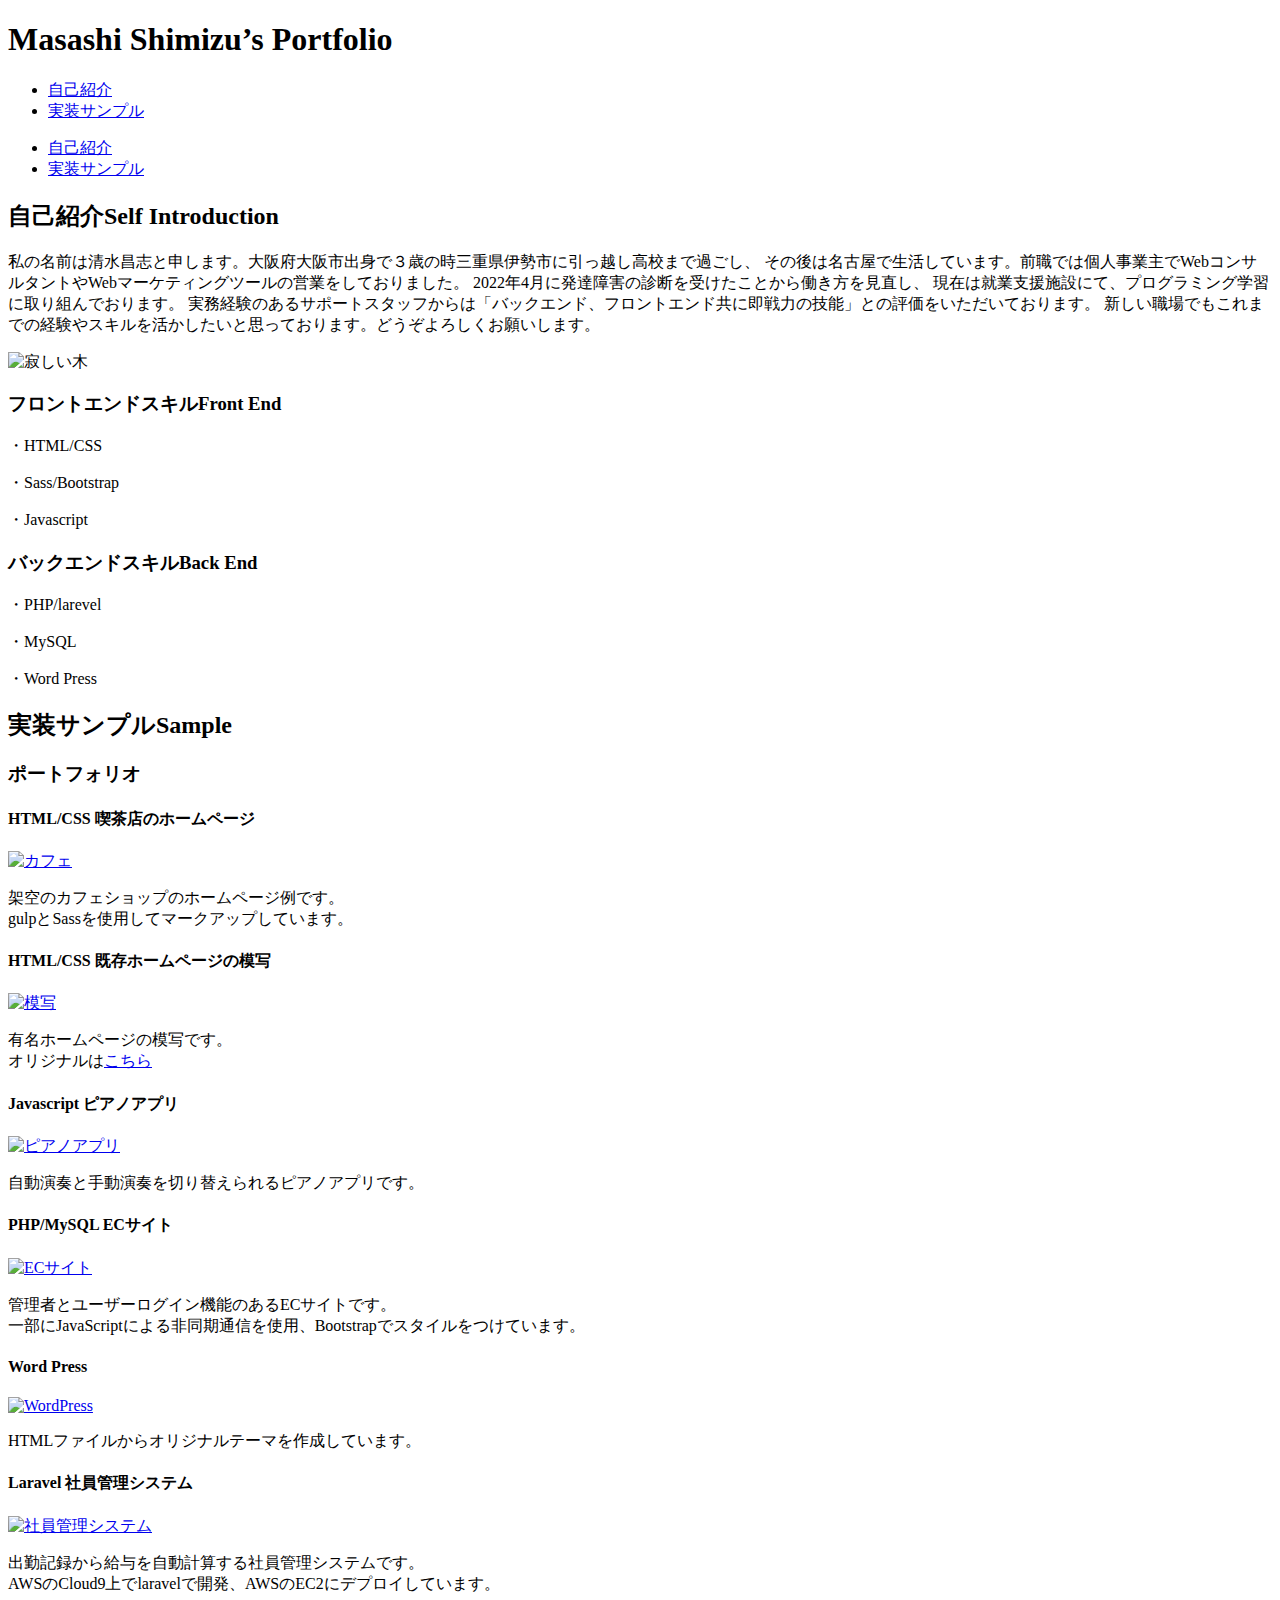
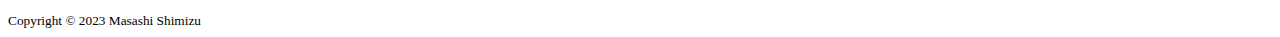
==== index.html @ 97092dda "Update index.html" ====
<!DOCTYPE html>
<html lang="jp">
<head>
    <meta charset="UTF-8">
    <meta http-equiv="X-UA-Compatible" content="IE=edge">
    <meta name="viewport" content="width=device-width, initial-scale=1.0">
    <link rel="stylesheet" href="style.css">
    <title>Masashi Shimizu's Portfolio</title>
</head>
<body>

    <div class="container">

        <header>
                    <h1>Masashi Shimizu’s Portfolio</h1>
                    <ul class="header_ul">
                        <li><a href="#self_introduction">自己紹介</a></li>
                        <li><a href="#sample">実装サンプル</a></li>
                    </ul> 

                    <!-- ナビメニュー部分 -->
                    <div class="hamburger">  
                    <nav id="NavMenu">
                        <ul>
                        <li><a href="#self_introduction">自己紹介</a></li>
                        <li><a href="#sample">実装サンプル</a></li>
                        </ul>
                    </nav>
                    <!-- ハンバーガーメニュー部分 -->
                    <div id="Toggle">
                        <span></span>
                        <span></span>
                        <span></span>
                    </div>
                </div>
                    <div class="clear"></div>
        </header>
                <div class="mainimg"></div>

        <main>

            <div id="self_introduction" class="anchor">
                <h2 class="main_title">自己紹介<span class="main_subtitle">Self Introduction</span></h2>
                <p>私の名前は<span class="bold">清水昌志</span>と申します。大阪府大阪市出身で３歳の時三重県伊勢市に引っ越し高校まで過ごし、
                    その後は名古屋で生活しています。前職では個人事業主でWebコンサルタントやWebマーケティングツールの営業をしておりました。
                    2022年4月に発達障害の診断を受けたことから働き方を見直し、
                    現在は就業支援施設にて、プログラミング学習に取り組んでおります。
                    実務経験のあるサポートスタッフからは「バックエンド、フロントエンド共に即戦力の技能」との評価をいただいております。
                    新しい職場でもこれまでの経験やスキルを活かしたいと思っております。どうぞよろしくお願いします。</p>
                <img src="images/img01.jpg" alt="寂しい木" class="img01 fadein">


                <div class="self_introduction_container">

                    <div class="self_introduction_box fadein">
                        <h3 class="box_title">フロントエンドスキル<span class="box_subtitle">Front End</span></h3>
                            <div class="box_inner">
                                <p class="box_txt box_txt01">・HTML/CSS</p>
                                <p class="box_txt box_txt01">・Sass/Bootstrap</p>
                                <p class="box_txt box_txt01">・Javascript</p>
                                </div>
                    </div><!--self_introduction_box-->
                    
                    <div class="self_introduction_box fadein">
                        <h3 class="box_title">バックエンドスキル<span class="box_subtitle">Back End</span></h3>
                            <div class="box_inner">
                                <p class="box_txt box_txt02">・PHP/larevel</p>
                                <p class="box_txt box_txt02">・MySQL</p>
                                <p class="box_txt box_txt02">・Word Press</p>
                            </div>
                    </div><!--self_introduction_box-->

                </div><!--self_introduction_container-->

            </div><!--self_introduction-->

            <div id="sample" class="anchor">

                <h2 class="main_title fadein">実装サンプル<span class="main_subtitle">Sample</span></h2>

                <h3 class="green_title fadein">ポートフォリオ</h3>

                <div class="portfolio_container">

                    <div class="portfolio_box">
                        <div class="portfolio_card fadein">
                            <h4>HTML/CSS 喫茶店のホームページ</h4>
                            <div class="portfolio_inner">
                                <a href="/nagoya/0002/htdocs/cafe" target="blank">
                                <img src="images/cafe.png" alt="カフェ">
                            </a>
                            </div>
                            <p>架空のカフェショップのホームページ例です。<br>
                                gulpとSassを使用してマークアップしています。
                            </p>
                        </div>
    
                        <div class="portfolio_card fadein">
                            <h4>HTML/CSS 既存ホームページの模写</h4>
                            <div class="portfolio_inner">
                                <a href="/nagoya/0002/htdocs/PAS-POL" target="blank">
                                <img src="images/PAS-POL.png" alt="模写">
                            </a>
                            </div>
                            <p>有名ホームページの模写です。<br>
                                オリジナルは<a href="https://pas-pol.jp/" target="blank">こちら</a>
                            </p>
                        </div>

                    </div>

                    <div class="portfolio_box">
                        <div class="portfolio_card fadein">
                            <h4>Javascript ピアノアプリ</h4>
                            <div class="portfolio_inner">
                                <a href="/nagoya/0002/htdocs/js" target="blank">
                                <img src="images/piano01.png" alt="ピアノアプリ">
                            </a>
                            </div>
                            <p>自動演奏と手動演奏を切り替えられるピアノアプリです。</p>
                        </div>
    
                        <div class="portfolio_card fadein">
                            <h4>PHP/MySQL ECサイト</h4>
                            <div class="portfolio_inner">
                                <a href="/nagoya/0002/ec_site/index.php" target="blank">
                                <img src="images/ec_site01.png" alt="ECサイト">
                                </a>
                            </div>
                            <p>管理者とユーザーログイン機能のあるECサイトです。<br>
                            一部にJavaScriptによる非同期通信を使用、Bootstrapでスタイルをつけています。</p>
                        </div>

                    </div>

                    <div class="portfolio_box">
                        <div class="portfolio_card fadein">
                            <h4>Word Press</h4>
                            <div class="portfolio_inner">
                                <a href="https://portfolio.dc-itex.com/nagoya/0002/wp/" target="blank">
                                <img src="images/wordpress.png" alt="WordPress">
                                </a>
                            </div>
                            <p>HTMLファイルからオリジナルテーマを作成しています。</p>
                        </div>
    
                        <div class="portfolio_card fadein">
                            <h4>Laravel 社員管理システム</h4>
                            <div class="portfolio_inner">
                                <!-- <a href="http://manageapp-env-1.eba-u53xhctp.ap-northeast-1.elasticbeanstalk.com/" target="blank"> -->
                                <a href="https://manageapp.site/" target="blank">
                                <img src="images/ManageApp.png" alt="社員管理システム">
                                </a>
                            </div>
                            <p>出勤記録から給与を自動計算する社員管理システムです。<br>
                            AWSのCloud9上でlaravelで開発、AWSのEC2にデプロイしています。</p>
                        </div>
    
                    </div>

                    </div>
            </div><!--sample-->
   
        </main>

        <footer>
            <small>Copyright © 2023 Masashi Shimizu</small>
        </footer>       
    
    </div><!--container-->
<script src="main.js"></script>
</body>
</html>
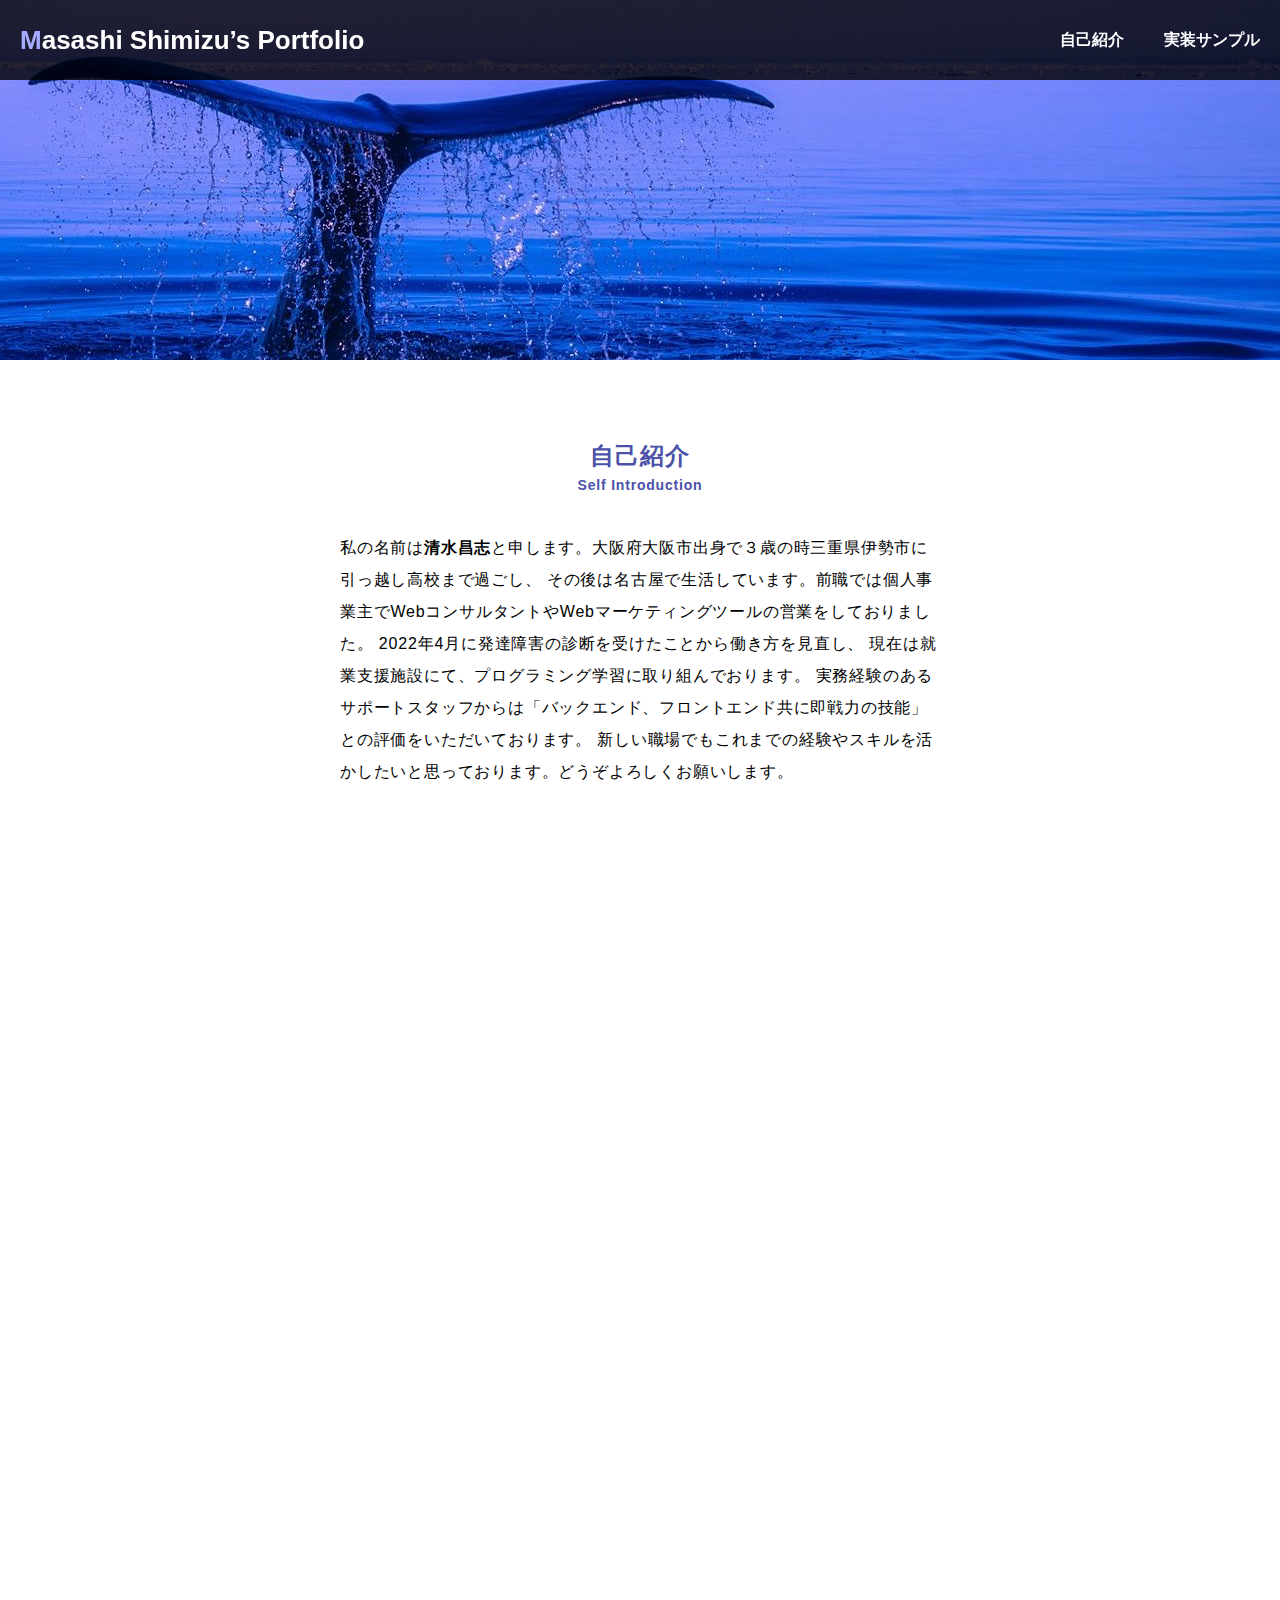
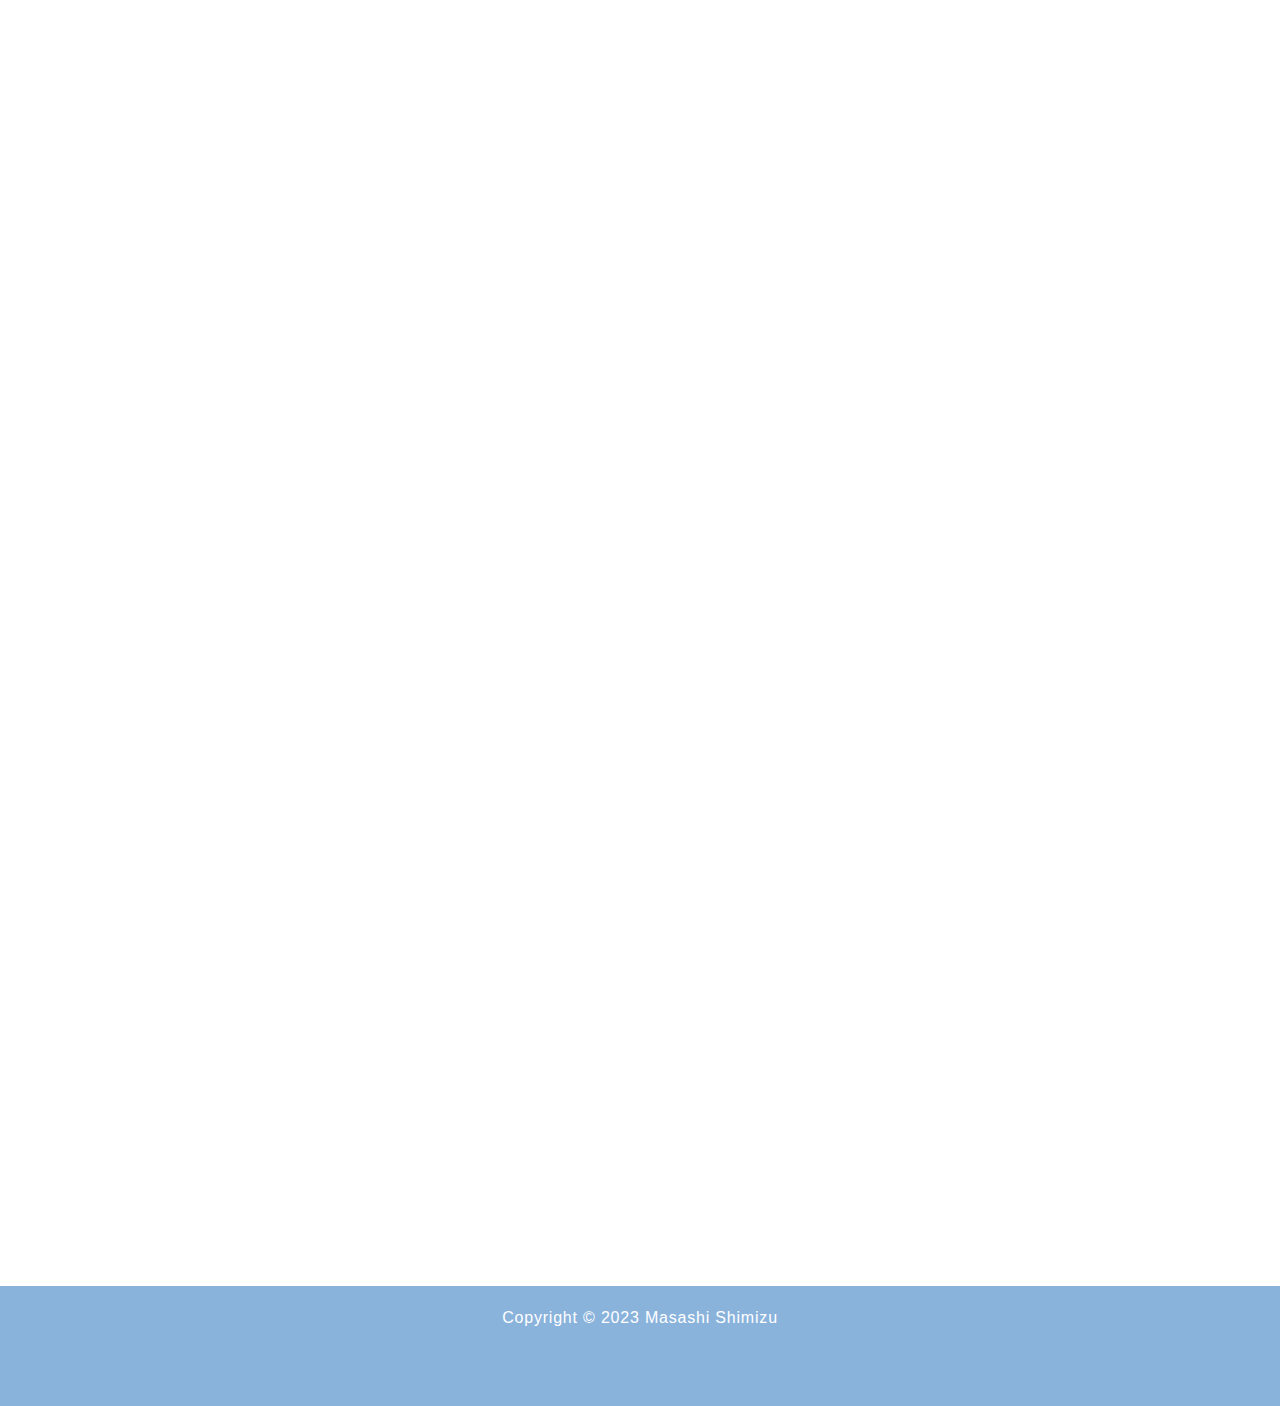
==== commit 3393917d: "Update index.html" ====
--- a/index.html
+++ b/index.html
@@ -87,7 +87,7 @@
                         <div class="portfolio_card fadein">
                             <h4>HTML/CSS 喫茶店のホームページ</h4>
                             <div class="portfolio_inner">
-                                <a href="/nagoya/0002/htdocs/cafe" target="blank">
+                                <a href="/cafe/index.html" target="blank">
                                 <img src="images/cafe.png" alt="カフェ">
                             </a>
                             </div>
--- a/style.css
+++ b/style.css
@@ -0,0 +1,454 @@
+@import url(http://fonts.googleapis.com/earlyaccess/notosansjp.css);
+
+body{
+    margin:0;
+    padding:0;
+}
+
+h1,h2,h3,h4,p,ul{
+    margin:0;
+    padding:0;
+}
+
+.container{
+    margin:0 auto;
+    letter-spacing: 0.05em;
+    text-align: center;
+    font-family: 'Noto Sans JP', sans-serif;
+    font-weight: bold;
+}
+
+header{
+    position:fixed;
+    width:100%;
+    height: 80px;
+    background: rgba(0, 0, 0, 0.8) 0% 0% no-repeat padding-box;
+    box-sizing: border-box;
+    letter-spacing: 0;
+    z-index: 10;
+}
+
+
+header>h1{
+    font-size: 26px;
+    float:left;
+    margin-left: 20px;
+    text-align: left;
+    line-height: 80px;
+    color:rgba(255,255,255,1);
+}
+
+header>h1::first-letter{
+    color: rgba(166, 172, 255, 1);
+}
+
+.header_ul{
+    float:right;
+    display: flex;
+    text-align: left;
+    margin-right: 20px;
+}
+
+
+.header_ul>li{
+    list-style: none;
+    margin-left: 40px;
+    font-size: 16px;
+    line-height: 80px;
+}
+
+.header_ul>li>a{
+    color:rgba(255,255,255,1);
+   text-decoration: none;
+   }
+
+.hamburger{
+    display: none;
+}
+
+.clear{
+    clear:both;
+}
+
+.mainimg{
+    height: 40vh;
+    background-image: url("images/main.jpg");
+    background-position: center;
+}
+
+main{
+    max-width: 1300px;
+    width:90%;
+    margin:0 auto;
+}
+
+.main_title{
+    margin-top:80px;
+    font-size:24px;
+    color:#4B52A7;
+}
+
+.main_subtitle{
+    font-size:14px;
+    line-height: 14px;
+    display: block;
+    margin-top: 6px;
+}
+
+#self_introduction>p{
+    font-size:16px;
+    font-weight: normal;
+    max-width:600px;
+    margin:40px auto 30px;
+    text-align: left;
+    line-height: 32px;
+    box-sizing: border-box;
+}
+
+.bold{
+    font-weight: bold;
+}
+
+.img01{
+    max-width:600px;
+    width:100%;
+    vertical-align: bottom;
+}
+
+.self_introduction_container{
+    display:flex;
+    margin-top:40px;
+    justify-content: space-between;
+}
+
+.self_introduction_box{
+    width:48%;
+    background-color: #8AB3DC;
+    border-radius: 10px;
+    color:#fff;
+}
+
+.box_title{
+    font-size:16px;
+    margin:20px auto;
+    border-bottom: 1px solid #fff;
+    width:calc(100% - 20px);
+    padding-bottom: 10px;
+}
+
+.box_subtitle{
+    font-size:12px;
+    display: block;
+    margin-top: 3px;
+}
+
+.box_inner{
+    margin-left:30px;
+    margin-bottom:20px;
+}
+
+.box_txt{
+    text-align: left;
+    font-size:16px;
+    line-height: 30px;
+}
+
+.box_txt01{
+    color: #FEFFC7;
+    text-decoration: none;
+}
+
+.box_txt02{
+    color: #FFE8F6;
+    text-decoration: none;
+}
+
+.green_title{
+    margin:80px auto 40px;
+    color:#32839C;
+    font-size:16px;
+    padding-bottom:3px;
+    border-bottom: 1px solid #B7B7B7;
+}
+
+.portfolio_container{
+    max-width:1300px;
+    margin:0 auto;
+}
+
+.portfolio_box{
+    display: flex;
+    margin-bottom: 50px;
+}
+
+.portfolio_card{
+    width: 600px;
+    height: auto;
+    margin:30px auto 0;
+    border:1px solid #000;
+    border-radius: 5px;
+}
+
+.portfolio_card>h4{
+    background-color: #758BAF;
+    color:#fff;
+    font-size: 14px;
+    height: 30px;
+    line-height: 30px;
+}
+
+.portfolio_card>p{
+    font-size: 12px;
+    text-align: center;
+    font-weight: normal;
+    margin-top:4px;  
+}
+
+.portfolio_inner{
+    width:600px;
+    height: 350px;
+}
+
+.portfolio_inner>a>img{
+    width:100%;
+    height: 100%;
+    object-fit: cover;
+    vertical-align: bottom;
+}
+
+.portfolio_inner:hover{
+    opacity:0.6;
+}
+
+.fadein{
+    opacity:0;
+    transform: translate(0,50px);
+    transition-duration: 500ms;
+    transition-property: opacity, transform;
+}
+
+.active{
+    opacity:1;
+    transform: translate(0, 0);
+}
+
+
+footer{
+    margin-top:80px;
+    background-color: #8AB3DC;
+    color:#fff;
+    width: 100%;
+    height: 120px;
+}
+
+footer>small{
+   vertical-align:bottom;
+   height: 24px;
+   line-height: 24px;
+   display:inline-block;
+   font-weight: normal;
+   font-size:16px;
+   margin-top:20px;
+}
+
+.anchor {
+    display: block;
+    padding-top: 80px;
+    margin-top: -80px;
+}
+
+
+/*繝ｬ繧ｹ繝昴Φ繧ｷ繝門ｯｾ蠢�*/
+@media screen and (max-width:1300px) {
+    .portfolio_box{
+        flex-direction: column;
+        margin-bottom: 0px;
+    }
+}
+
+@media screen and (max-width:768px) {
+
+    header{
+        height: 48px;
+    }
+
+    header>h1{
+        font-size:20px;
+        line-height: 48px;
+    }
+
+    .header_ul{
+        display:none;
+    }
+
+        /*繝上Φ繝舌�繧ｬ繝ｼ繝｡繝九Η繝ｼ*/
+        .hamburger{
+            display:block;
+        }
+    
+        #NavMenu{
+            position: fixed; /*陦ｨ遉ｺ菴咲ｽｮ繧貞崋螳�*/
+            z-index: 2; /*驥阪�鬆�ｒ螟画峩*/
+            top: 0; /*陦ｨ遉ｺ菴咲ｽｮ繧呈欠螳�*/
+            left: 0; /*陦ｨ遉ｺ菴咲ｽｮ繧呈欠螳�*/
+            background: #000;/*閭梧勹繧帝ｻ偵↓縺吶ｋ*/
+            color: #fff; /*譁�ｭ苓牡繧堤區縺ｫ縺吶ｋ*/
+            opacity:0.6;
+            text-align: center; /*繝�く繧ｹ繝医ｒ荳ｭ螟ｮ謠�∴*/
+            width: 100%; /*蜈ｨ蟷�｡ｨ遉ｺ*/
+            transform: translateY(-100%); /*繝翫ン繧剃ｸ翫↓髫�縺�*/
+            transition: all 0.6s; /*繧｢繝九Γ繝ｼ繧ｷ繝ｧ繝ｳ縺ｮ譎る俣繧呈欠螳�*/
+          }
+          
+          #NavMenu ul{
+            background: #000; /*閭梧勹繧帝ｻ偵↓縺吶ｋ*/
+            width: 100%;
+            margin: 0 auto;
+            padding: 0;
+          }
+          
+          #NavMenu ul li{
+            font-size: 1.1em;
+            list-style-type: none;
+            padding: 0;
+            width: 100%;
+            border-bottom: 1px dotted #333;
+          }
+          
+          #NavMenu ul li:last-child{
+            padding-bottom: 0;
+            border-bottom: none; /*譛蠕後�繝｡繝九Η繝ｼ鬆�岼縺ｮ縺ｿ荳狗ｷ壹ｒ豸医☆*/
+          }
+          
+          #NavMenu ul li a{
+            display: block; /*繧ｯ繝ｪ繝�け縺ｧ縺阪ｋ鬆伜沺繧貞ｺ�￡繧�*/
+            color: #fff;
+            text-decoration: none;
+            padding: 1em 0;
+          }
+          
+          /*繝医げ繝ｫ繝懊ち繝ｳ縺梧款縺輔ｌ縺溘→縺阪↓莉倅ｸ弱☆繧九け繝ｩ繧ｹ*/
+          #NavMenu.active{
+            transform: translateY(0%);
+          }
+          
+          /*繝医げ繝ｫ繝懊ち繝ｳ縺ｮ繧ｹ繧ｿ繧､繝ｫ繧呈欠螳�*/
+          #Toggle {
+              display: block;
+              position: fixed;    /* body縺ｫ蟇ｾ縺励※縺ｮ邨ｶ蟇ｾ菴咲ｽｮ謖�ｮ� */
+              right: 13px;
+              top: 6px;
+              width: 42px;
+              height: 42px;
+              cursor: pointer;
+              z-index: 3;
+          }
+          
+          #Toggle span {
+              display: block;
+              position: absolute;
+              width: 30px;
+              border-bottom: solid 3px #fff;
+              -webkit-transition: .35s ease-in-out;	/*螟牙喧縺ｮ騾溷ｺｦ繧呈欠螳�*/
+              -moz-transition: .35s ease-in-out;		/*螟牙喧縺ｮ騾溷ｺｦ繧呈欠螳�*/
+              transition: .35s ease-in-out;			/*螟牙喧縺ｮ騾溷ｺｦ繧呈欠螳�*/
+              left: 6px;
+          }
+          
+          #Toggle span:nth-child(1) {
+              top: 9px;
+          }
+          
+          #Toggle span:nth-child(2) {
+              top: 18px;
+          }
+          
+          #Toggle span:nth-child(3) {
+              top: 27px;
+          }
+          
+          /* 譛蛻昴�span繧偵�繧､繝翫せ45蠎ｦ縺ｫ */
+          #Toggle.active span:nth-child(1) {
+              top: 18px;
+              left: 6px;
+              -webkit-transform: rotate(-45deg);
+              -moz-transform: rotate(-45deg);
+              transform: rotate(-45deg);
+          }
+          
+          /* 2逡ｪ逶ｮ縺ｨ3逡ｪ逶ｮ縺ｮspan繧�45蠎ｦ縺ｫ */
+          #Toggle.active span:nth-child(2),
+          #Toggle.active span:nth-child(3) {
+              top: 18px;
+              -webkit-transform: rotate(45deg);
+              -moz-transform: rotate(45deg);
+              transform: rotate(45deg);
+          }
+          /*繝上Φ繝舌�繧ｬ繝ｼ繝｡繝九Η繝ｼ邨ゅｏ繧�*/
+
+    .mainimg{
+        height: 100vh;
+        background-image: url("images/main_sp.jpg");
+        background-size: cover;
+    }
+
+    .main_title{
+        font-size:20px;
+    }
+
+    .main_subtitle{
+        font-size:12px;
+    }
+
+    #self_introduction>p{
+        font-size:14px;
+    }
+
+    .self_introduction_container{
+        flex-direction: column;
+    }
+
+    
+    .self_introduction_box{
+        width:100%;
+    }
+
+    .self_introduction_box:last-child{
+        margin-top:10px;
+    }
+
+    .sample_container{
+        flex-direction: column;
+    }
+
+   .sample_card{
+        width:80%;
+        margin:0 auto;
+        margin-bottom: 20px;
+   }
+
+   .sample_card:last-child{
+       margin-bottom:0;
+   }
+
+   .sample_inner{
+       margin:0;
+       width:100%;
+   }
+
+   .portfolio_container{
+    flex-direction: column;
+}
+
+    .portfolio_card{
+        width:90%;
+        margin:0 auto;
+        margin-bottom: 20px;
+    }
+
+    .portfolio_inner{
+    margin:0;
+    width:100%;
+    }
+
+}
